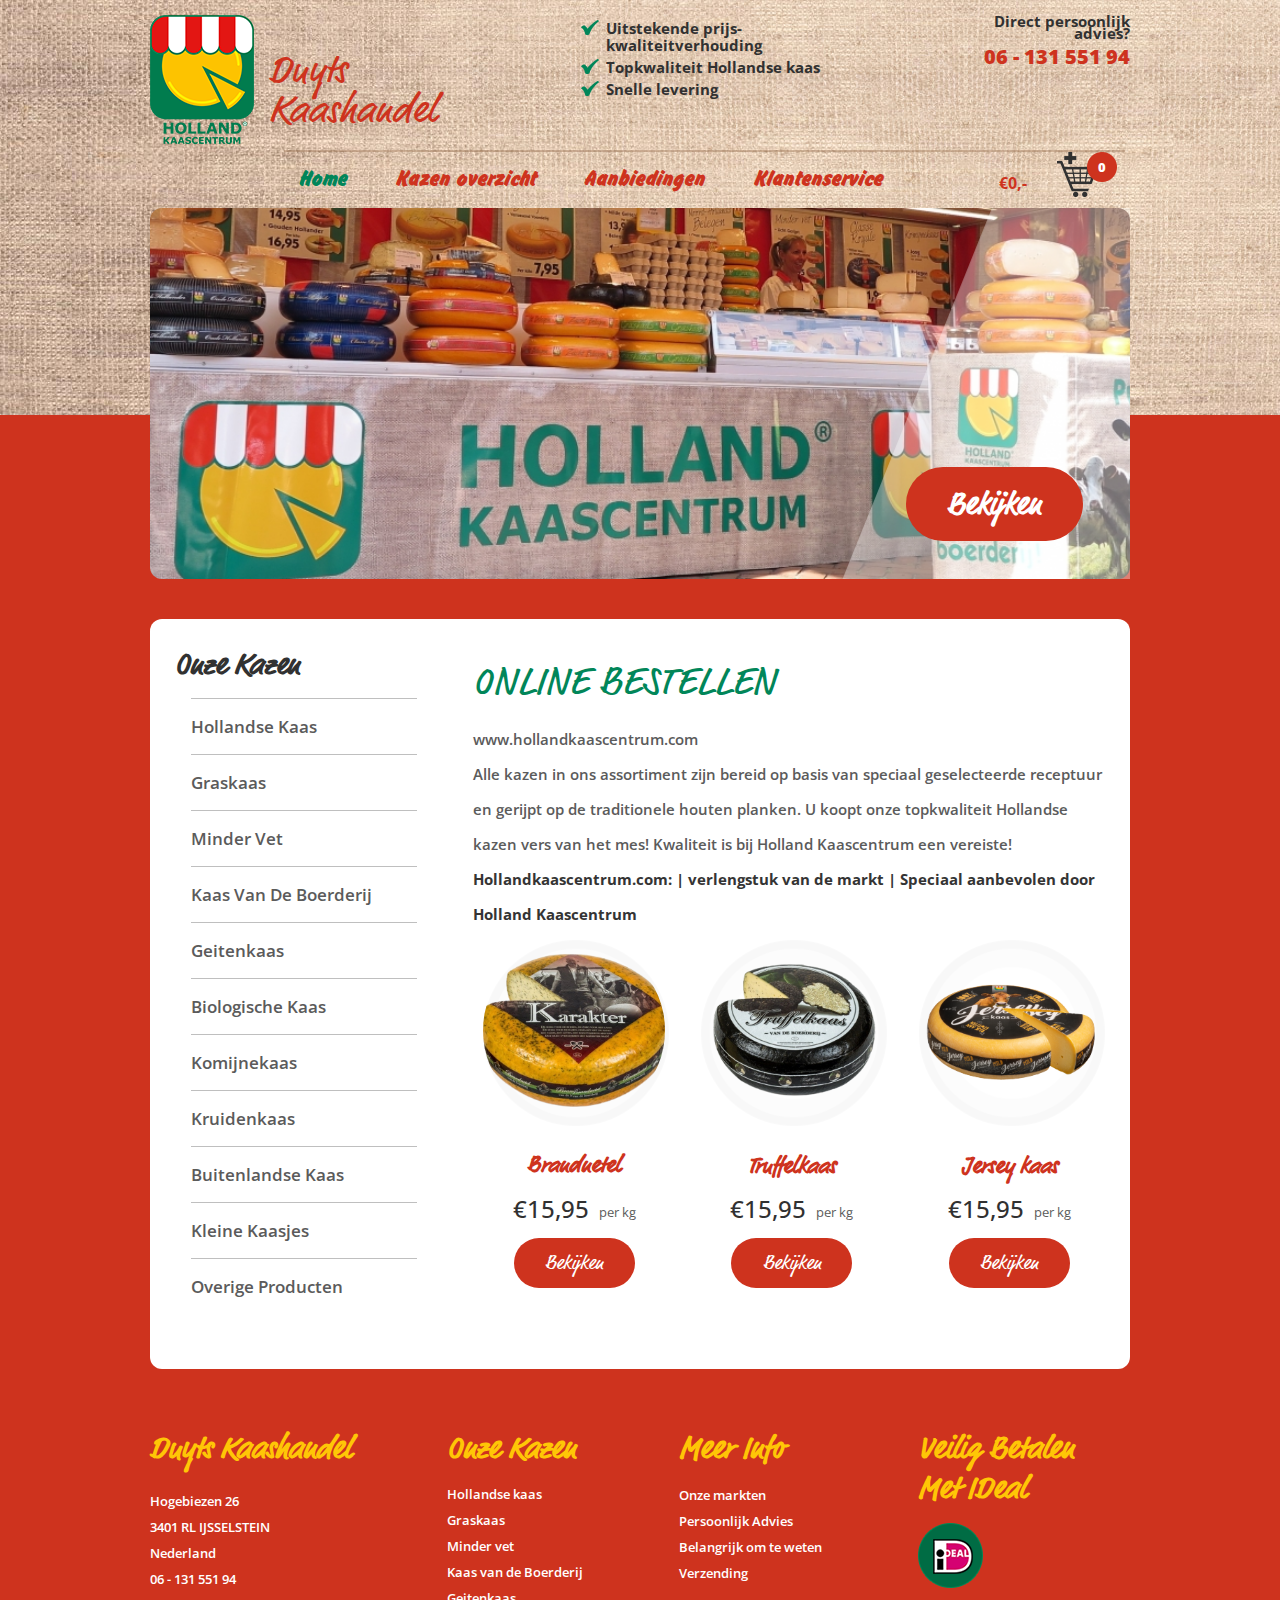
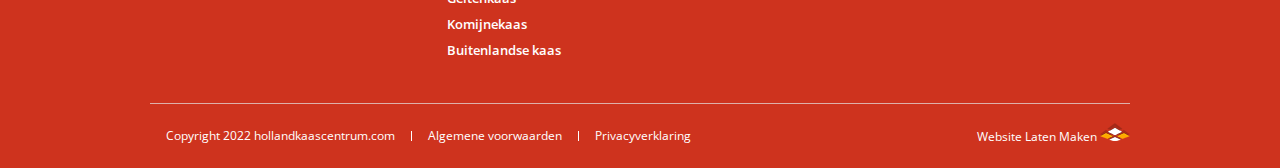
==== kaaswebsite/index.html @ fe4b39b5 "Add files via upload" ====
<!DOCTYPE html>
<html lang="en">

<head>
  <meta charset="UTF-8">
  <meta http-equiv="X-UA-Compatible" content="IE=edge">
  <meta name="viewport" content="width=device-width, initial-scale=1.0">
  <title>Kaas</title>
  <link rel="stylesheet" href="assets/css/style.css">
</head>

<body>
  <div class="container">
    <div class="header">
      <div class="logo"><img src="./assets/img/logo.png"></div>
      <div class="headers">
        <div class="header_top">
          <h2>Duyts Kaashandel</h2>
          <ul>
            <li><p>Uitstekende prijs-kwaliteitverhouding</p></li>
            <li><p>Topkwaliteit Hollandse kaas</p></li>
            <li><p>Snelle levering</p></li>
          </ul>
          <div class="header_number">
            <h4>Direct persoonlijk advies?</h4><br>
            <p>06 - 131 551 94</p>
          </div>
        </div>
        <div class="line3"></div>
        <div class="header_bottom">
          <div class="nav">
            <ul>
              <li><a href="#" class="active">Home</a></li>
              <li><a href="#">Kazen overzicht</a></li>
              <li><a href="#">Aanbiedingen</a></li>
              <li><a href="#">Klantenservice</a></li>
              <div class="nav_shop_right">
                <p>€0,-</p><a href="#" class="nav_shop">
                  <div class="nav_shop_image">0</div>
                </a>
              </div>
            </ul>
          </div>
        </div>
      </div>
    </div>
    <div class="main">
      <div class="first_image">
        <div class="first_image_space"></div>
        <div class="bekijken">
          <h5>Bekijken</h5>
        </div>
      </div>
      <div class="items">
        <div class="items_menu">
          <h4>Onze Kazen</h4>
          <ul>
            <li>
              <div class="line"></div><a href="#">Hollandse Kaas</a>
            </li>
            <li>
              <div class="line"></div><a href="#">Graskaas</a>
            </li>
            <li>
              <div class="line"></div><a href="#">Minder Vet</a>
            </li>
            <li>
              <div class="line"></div><a href="#">Kaas Van De Boerderij</a>
            </li>
            <li>
              <div class="line"></div><a href="#">Geitenkaas</a>
            </li>
            <li>
              <div class="line"></div><a href="#">Biologische Kaas</a>
            </li>
            <li>
              <div class="line"></div><a href="#">Komijnekaas</a>
            </li>
            <li>
              <div class="line"></div><a href="#">Kruidenkaas</a>
            </li>
            <li>
              <div class="line"></div><a href="#">Buitenlandse Kaas</a>
            </li>
            <li>
              <div class="line"></div><a href="#">Kleine Kaasjes</a>
            </li>
            <li>
              <div class="line"></div><a href="#">Overige Producten</a>
            </li>
          </ul>
        </div>
        <div class="items_kazen">
          <h4>ONLINE BESTELLEN</h4>
          <p>
            www.hollandkaascentrum.com<br>

            Alle kazen in ons assortiment zijn bereid op basis van speciaal geselecteerde receptuur en gerijpt op de
            traditionele houten planken. U koopt onze topkwaliteit Hollandse kazen vers van het mes! Kwaliteit is bij
            Holland Kaascentrum een vereiste!
          </p>
          <strong>
            Hollandkaascentrum.com: | verlengstuk van de markt | Speciaal aanbevolen door Holland Kaascentrum
          </strong>
          <div class="kazen_grid">
            <div class="kaas">
              <img src="./assets/img/brandnetelkaas.png" class="kaas_img">
              <strong class="kaas_naam">Brandnetel</strong>
              <div class="kaas_prijs"><h5>€15,95 </h5><p>per kg</p></div>
              <div class="kaas_bekijken">Bekijken</div>
            </div>
            <div class="kaas">
              <img src="./assets/img/truffelkaas.png" class="kaas_img">
              <strong class="kaas_naam">Truffelkaas</strong>
              <div class="kaas_prijs"><h5>€15,95 </h5><p>per kg</p></div>
              <div class="kaas_bekijken">Bekijken</div>
            </div>
            <div class="kaas">
              <img src="./assets/img/jersey.png" class="kaas_img">
              <strong class="kaas_naam">Jersey kaas</strong>
              <div class="kaas_prijs"><h5>€15,95 </h5><p>per kg</p></div>
              <div class="kaas_bekijken">Bekijken</div>
            </div>
          </div>
        </div>
      </div>
    </div>
    <div class="footer">
      <div class="footertext">
        <div class="footertext_one">
          <h4>Duyts Kaashandel</h4>
          <p>
            Hogebiezen 26<br>
            3401 RL IJSSELSTEIN<br>
            Nederland<br>
            06 - 131 551 94
          </p>
        </div>
        <div class="footertext_two">
          <h4>Onze Kazen</h4>
          <p>
            Hollandse kaas<br>
            Graskaas<br>
            Minder vet<br>
            Kaas van de Boerderij<br>
            Geitenkaas<br>
            Komijnekaas<br>
            Buitenlandse kaas
          </p>
        </div>
        <div class="footertext_three">
          <h4>Meer Info</h4>
          <p>
            Onze markten<br>
            Persoonlijk Advies<br>
            Belangrijk om te weten<br>
            Verzending
          </p>
        </div>
        <div class="footertext_four">
          <h4>Veilig Betalen<br>Met IDeal</h4>
          <img src="./assets/img/ideal.png">
        </div>
      </div>
      <div class="line2"></div>
      <div class="footer_end">
        <ol>
          <li class="footer_end_first">Copyright 2022 <a href="#">hollandkaascentrum.com</a></li>
          <li><a href="#">Algemene voorwaarden</a></li>
          <li><a href="#">Privacyverklaring</a></li>
        </ol>
        <a href="https://www.vwebdesign.nl/l353/webshop-laten-bouwen" class="footer_end_last">Website Laten Maken <img src="./assets/img/iconMkn.png"></a>
      </div>
    </div>
  </div>
</body>

</html>
---- kaaswebsite/assets/css/style.css ----
*, *::before, *::after {
  margin: 0;
  padding: 0;
}

body {
  font-family: Arial, Helvetica, sans-serif;
  box-sizing: border-box;
  background-color: #ce331e;
  background-image: url('../../assets/img/bgHome.jpg');
  background-repeat: no-repeat;
}

@font-face {
  src: url(../../assets/fonts/flashb-webfont.woff2);
  font-family: flashdbolregular;
}

@font-face {
  src: url(../../assets/fonts/marketweb-webfont.woff2);
  font-family: market_webregular;
}

@font-face {
  src: url(../../assets/fonts/memvYaGs126MiZpBA-UvWbX2vVnXBbObj2OVTS-muw.woff2);
  font-family: Open Sans;
}

html:focus-within {
  scroll-behavior: smooth;
}

.container {
  max-width: 980px;
  margin: 0 auto;
}

.header {
  display: flex;
  margin-top: 15px;
  width: 100%;
}

.headers {
  min-width: 0;
  width: 100%;
}

.header_top {
  display: flex;
}

.header_top h2 {
  font-family: 'market_webregular';
  font-weight: normal;
  color: #ce331e;
  font-size: 2.5rem;
  margin-top: 35px;
  margin-left: 15px;
}

.header_top ul {
  min-width: 35%;
  margin-left: 7%;
}

.header_top ul li {
  font-family: 'Open Sans',sans-serif;
  font-weight: 700;
  color: #313131;
  font-size: 15px;
  margin-top: 5px;
  background: url('../../assets/img/iconList.png') left top no-repeat;
  line-height: 17px;
  width: 100%;
  list-style-type: none;
  text-decoration: none;
}

.header_top ul li p {
  margin-left: 25px;
}

.header_number h4 {
  font-weight: 700;
  color: #313131;
  font-size: 15px;
}

.header_number p {
  color: #ce331e;
  font-weight: 800;
  font-size: 20px;
  font-family: 'Open Sans',sans-serif;
}

.header_number {
  text-align: right;
  margin-left: 5%;
  font-family: 'Open Sans',sans-serif;
  font-weight: 700;
  color: #313131;
  font-size: 15px;
  line-height: 12px;
}

.header_bottom {
  display: flex;
  width: 96%;
  border-top: 2px solid rgba(140, 95, 62, 0.365);
  margin-left: 30px;
  margin-top: 20px;
}

.nav {
  width: 100%;
}

.nav ul {
  display: flex;
  width: 100%;
  gap: 1rem;
}

.nav ul li {
  font-size: 24px;
  padding: 1rem;
  font-family: 'flashdbolregular';
  list-style-type: none;
}

.nav ul li a {
  text-decoration: none;
  color: #ce331e;
}

.nav ul li a:hover {
  color: #018659;
}

.nav ul li a.active {
  color: #018659;
}

.nav_shop {
  margin-left: auto;
  margin-right: 0;
  background-image: url('../../assets/img/shop.png');
  /* background-size: cover; */
  background-repeat: no-repeat;
  width: 100%;
}

.nav_shop_right {
  margin-left: auto;
  margin-right: 0;
  width: 15%;
  display: flex;
}

.nav_shop_right p {
  margin-left: auto;
  margin-right: 0;
  margin-top: 20px;
  padding-right: 30px;
  color: #ce331e;
  font-size: 16px;
  font-family: 'Open Sans',sans-serif;
  font-weight: bolder;
}

.nav_shop_right a {
  text-decoration: none;
  list-style-type: none;
  color: #ffffff;
}

.nav_shop_image {
  background-image: url('../../assets/img/bgshopitem.png');
  background-repeat: no-repeat;
  margin-left: 30px;
  text-align: center;
  height: 100%;
  line-height: 30px;
  width: 30px;
  font-weight: 800;
  font-family: 'Open Sans',sans-serif;
  color: #fff;
  font-size: 13px;
}

.main {
  width: 100%;
  margin: 0 auto;
}

.first_image {
  width: 100%;
  height: 371px;
  margin-top: 0px;
  border-radius: 12px;
  background-color: firebrick;
  background-image: url('../../assets/img/1-slider1.jpg');
  background-size: cover;
  background-repeat: no-repeat;
  display: flex;
}

.first_image_space {
  width: 700px;
  height: 100%;
}

.first_image .bekijken {
  background-image: url('../../assets/img/bekijkenimg.png');
  width: 291px;
  height: 371px;
}

.first_image .bekijken h5 {
  width: 177px;
  height: 74px;
  border-radius: 50px;
  background-color: #ce331e;
  text-align: center;
  font-family: 'market_webregular';
  font-size: 32px;
  color: #fff;
  line-height: 74px;
  margin-top: 90%;
  margin-left: 22%;
}

.first_image .bekijken h5:hover {
  background-color: #ffc606;
  cursor: pointer;
}

.items {
  width: 100%;
  height: 750px;
  background-color: #fff;
  margin-top: 40px;
  border-radius: 12px;
  display: flex;
}

.items h4 {
  color: #313131;
  padding-top: 30px;
  padding-left: 25px;
  padding-bottom: 18px;
  font-family: 'market_webregular';
  font-size: 31px;
}

.items_menu {
  width: 33%;
  height: 100%;
}

.items_menu ul {
  padding-left: 25px;
}

.items_menu ul li {
  font-size: 17px;
  padding: 1rem;
  font-family: 'Open Sans',sans-serif;
  list-style-type: none;
  line-height: 55px;
  padding: 0px 0px 0px 16px;
  font-weight: 600;
}

.items_menu ul li a {
  text-decoration: none;
  color: #5b5b5b;
}

.line {
  width: 80%;
  height: 1px;
  background-color:rgba(96, 96, 96, 0.4);
}

.items_kazen {
  width: 65%;
  height: 100%;
}

.items_kazen h4 {
  color: #018659;
  padding-top: 30px;
  padding-left: 25px;
  padding-bottom: 18px;
  font-family: 'market_webregular';
  font-size: 40px;
  padding: 43px 0 20px;
  font-weight: normal;
}

.items_kazen p {
  font-size: 15px;
  font-weight: 600;
  color: #5b5b5b;
  line-height: 35px;
  font-family: 'Open Sans',sans-serif;
}

.items_kazen strong {
  font-size: 15px;
  font-weight: bold;
  color: #343434;
  line-height: 35px;
  font-family: 'Open Sans',sans-serif;
}

.kazen_grid {
  display: grid;
  gap: 1rem;
  width: 100%;
  grid-template-columns: repeat(3, 1fr);
}

.kaas {
  z-index: 2;
  text-align: center;
}

.kaas img {
  background-image: url('../../assets/img/bgPrct.png');
  background-repeat: no-repeat;
  width: 90%;
  z-index: 1;
  margin-bottom: 15px;
  border: 8px solid transparent;
  border-radius: 500px;
}

.kaas strong {
  font-size: 24px;
  color: #ce331e;
  font-family: 'market_webregular';
  text-align: center;
  margin-top: 10px;
}

.kaas_prijs {
  display: flex;
  text-align: center;
  margin-top: 4%;
  justify-content: center;
}

.kaas_prijs h5 {
  font-family: 'Open Sans',sans-serif;
  font-weight: 500;
  font-style: normal;
  font-size: 24px;
  color: #313131;
}

.kaas_prijs p {
  font-family: 'Open Sans',sans-serif;
  font-weight: 400;
  font-style: normal;
  font-size: 13px;
  color: #5b5b5b;
  margin-left: 10px;
  margin-top: 3px;
}

.kaas_bekijken {
  display: flex;
  justify-content: center;
  background-color: #ce331e;
  width: 50%;
  padding: 15px 10px;
  border-radius: 50px;
  font-size: 20px;
  color: #fff;
  font-family: 'market_webregular';
  text-align: center;
  text-decoration: none;
  margin-top: 4%;
  margin-left: 20%;
}

.kaas:hover .kaas_bekijken {
  background-color: #ffc606;
}

.kaas:hover  .kaas_naam {
  color: #ffc606;
}

.kaas:hover {
  cursor: pointer;
}

.kaas:hover .kaas_img{
  border: 8px solid #ffc606;
  border-radius: 500px;
}

.footer {
  margin-top: 6%;
  width: 100%;
  height: 340px;
  color: #ffffff;
}

.footertext {
  display: flex;
  gap: 6rem;
}

.footertext h4 {
  color: #ffc606;
  font-family: 'market_webregular';
  font-size: 32px;
  line-height: 40px;
}

.footertext p {
  font-size: 13px;
  font-family: 'Open Sans',sans-serif;
  font-weight: 600;
  line-height: 26px;
  margin-top: 10%;
}

.footertext_four img {
  margin-top: 10%;
}

.line2 {
  width: 100%;
  height: 1px;
  background-color:rgba(229, 229, 229, 0.7);
  margin-top: 4%;
}

.footer_end {
  display: flex;
  margin-top: 2.8%;
  margin-left: 0%;
}

.footer_end ol {
  display: flex;
}

.footer_end ol li {
  font-size: 12px;
  color: #fff;
  font-family: 'Open Sans',sans-serif;
  font-weight: 400;
  line-height: 9px;
  border-left: solid 1px #fff;
  list-style-type: none;
  padding-left: 1rem;
  padding-right: 1rem;
}

.footer_end ol .footer_end_first {
  border: none;
}

.footer_end_last {
  list-style-type: none;
  border: none;
  margin-left: auto;
  font-size: 12px;
  color: #fff;
  font-family: 'Open Sans',sans-serif;
  font-weight: 400;
  line-height: 9px;
  text-decoration: none;
  margin-top: -8px;
}

.footer_end_last:hover {
  text-decoration: underline;
}

.footer_end ol li a {
  text-decoration: none;
  color: #fff;
}

.footer_end ol li a:hover {
  text-decoration: underline;
}

@media screen and (max-width:1080px) {
  .logo img {
    margin-left: 50px;
    width: 75%;
  }

  .header_top h2 {
    font-size: 25px;
    margin-left: 30px;
  }

  .header_top ul {
    margin-left: 3%;
  }

  .header_top ul li p {
    font-size: 12px;
  }

  .nav ul {
    gap: 0.3rem;
  }

  .nav ul li {
    padding: 0.5rem;
  }

  .nav ul li a {
    font-size: 18px;
  }

  .nav_shop_right p {
    margin-top: 10px;
  }

  .header_number {
    margin-left: 2%;
  }

  .header_number h4 {
    font-size: 12px;
  }

  .header_number p {
    font-size: 17px;
  }

  .header_bottom {
    width: 86%;
    line-height: 30px;
  }

  .main {
    width: 90%;
  }
}

@media screen and (max-width:768px) {
  .main {
    width: 40%;
  }
}
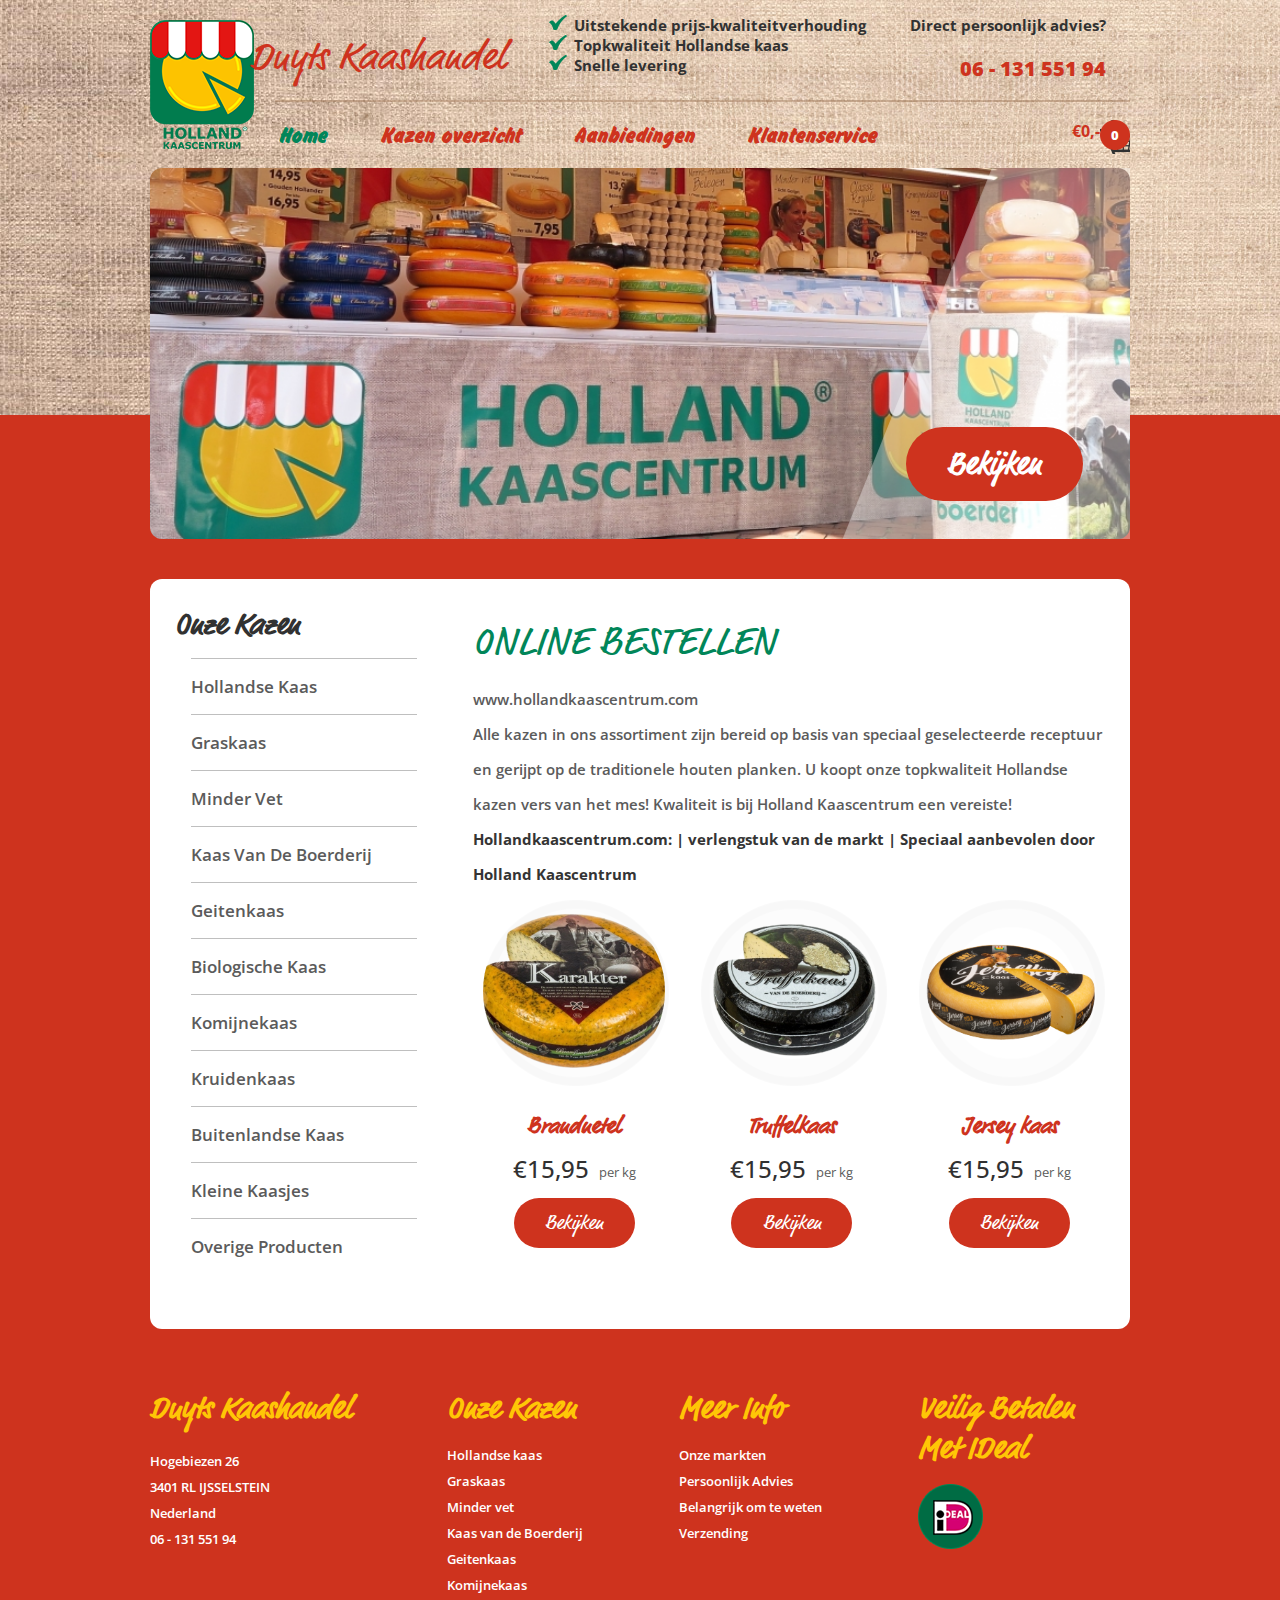
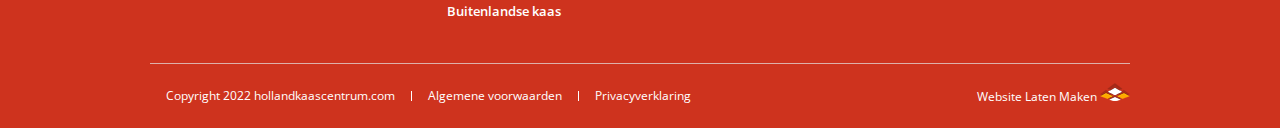
==== commit f26bfbbe: "Add files via upload" ====
--- a/kaaswebsite/index.html
+++ b/kaaswebsite/index.html
@@ -11,24 +11,25 @@
 
 <body>
   <div class="container">
-    <div class="header">
-      <div class="logo"><img src="./assets/img/logo.png"></div>
-      <div class="headers">
+  <!-- HEADER START -->
+    <header>
+        <img src="./assets/img/logo.png" class="logo">
+
         <div class="header_top">
-          <h2>Duyts Kaashandel</h2>
+          <h1>Duyts Kaashandel</h1>
           <ul>
             <li><p>Uitstekende prijs-kwaliteitverhouding</p></li>
             <li><p>Topkwaliteit Hollandse kaas</p></li>
             <li><p>Snelle levering</p></li>
           </ul>
-          <div class="header_number">
+          <div class="header_top_contact">
             <h4>Direct persoonlijk advies?</h4><br>
             <p>06 - 131 551 94</p>
           </div>
         </div>
-        <div class="line3"></div>
+
         <div class="header_bottom">
-          <div class="nav">
+          <nav>
             <ul>
               <li><a href="#" class="active">Home</a></li>
               <li><a href="#">Kazen overzicht</a></li>
@@ -40,10 +41,11 @@
                 </a>
               </div>
             </ul>
-          </div>
+          </nav>
         </div>
-      </div>
-    </div>
+
+    </header>
+    <!-- HEADER END -->
     <div class="main">
       <div class="first_image">
         <div class="first_image_space"></div>
--- a/kaaswebsite/assets/css/style.css
+++ b/kaaswebsite/assets/css/style.css
@@ -35,33 +35,55 @@
   margin: 0 auto;
 }
 
-.header {
-  display: flex;
-  margin-top: 15px;
-  width: 100%;
-}
-
-.headers {
-  min-width: 0;
-  width: 100%;
+a {
+  text-decoration: none;
+  color: #ffffff;
+}
+
+li {
+  list-style-type: none;
+}
+
+button {
+  cursor: pointer;
+}
+
+.active {
+  color: #018659;
+}
+
+/* HEADER START */
+header {
+  display: grid;
+  margin-top: 1.5%;
+  margin-bottom: 1.5%;
+  width: 100%;
+  grid-template-columns: repeat(2, auto);
+}
+
+.logo {
+  grid-row-start: 1;
+  grid-row-end: 3;
+  padding: 5px 0px;
 }
 
 .header_top {
   display: flex;
-}
-
-.header_top h2 {
+  gap: 5%;
+  margin-left: -7%;
+}
+
+.header_top h1 {
   font-family: 'market_webregular';
   font-weight: normal;
   color: #ce331e;
   font-size: 2.5rem;
-  margin-top: 35px;
-  margin-left: 15px;
+  display: flex;
+  align-items: center;
 }
 
 .header_top ul {
-  min-width: 35%;
-  margin-left: 7%;
+  margin-left: 0%;
 }
 
 .header_top ul li {
@@ -69,9 +91,7 @@
   font-weight: 700;
   color: #313131;
   font-size: 15px;
-  margin-top: 5px;
   background: url('../../assets/img/iconList.png') left top no-repeat;
-  line-height: 17px;
   width: 100%;
   list-style-type: none;
   text-decoration: none;
@@ -81,64 +101,57 @@
   margin-left: 25px;
 }
 
-.header_number h4 {
+.header_top_contact h4 {
   font-weight: 700;
   color: #313131;
   font-size: 15px;
 }
 
-.header_number p {
+.header_top_contact p {
   color: #ce331e;
   font-weight: 800;
   font-size: 20px;
   font-family: 'Open Sans',sans-serif;
 }
 
-.header_number {
+.header_top_contact {
   text-align: right;
-  margin-left: 5%;
-  font-family: 'Open Sans',sans-serif;
-  font-weight: 700;
+  font-family: 'Open Sans',sans-serif;
+  font-weight: 800;
   color: #313131;
   font-size: 15px;
-  line-height: 12px;
 }
 
 .header_bottom {
   display: flex;
-  width: 96%;
   border-top: 2px solid rgba(140, 95, 62, 0.365);
-  margin-left: 30px;
-  margin-top: 20px;
-}
-
-.nav {
-  width: 100%;
-}
-
-.nav ul {
-  display: flex;
-  width: 100%;
-  gap: 1rem;
-}
-
-.nav ul li {
+  align-items: flex-end;
+  margin-left: -4%;
+}
+
+nav {
+  width: 100%;
+}
+
+nav ul {
+  display: flex;
+  width: 100%;
+  gap: 5%;
+}
+
+nav ul li {
   font-size: 24px;
-  padding: 1rem;
   font-family: 'flashdbolregular';
   list-style-type: none;
-}
-
-.nav ul li a {
+  padding: 5px;
+}
+
+nav ul li a {
   text-decoration: none;
   color: #ce331e;
 }
 
-.nav ul li a:hover {
-  color: #018659;
-}
-
-.nav ul li a.active {
+nav ul li a:hover {
   color: #018659;
 }
 
@@ -146,23 +159,16 @@
   margin-left: auto;
   margin-right: 0;
   background-image: url('../../assets/img/shop.png');
-  /* background-size: cover; */
   background-repeat: no-repeat;
-  width: 100%;
 }
 
 .nav_shop_right {
   margin-left: auto;
-  margin-right: 0;
-  width: 15%;
   display: flex;
 }
 
 .nav_shop_right p {
   margin-left: auto;
-  margin-right: 0;
-  margin-top: 20px;
-  padding-right: 30px;
   color: #ce331e;
   font-size: 16px;
   font-family: 'Open Sans',sans-serif;
@@ -171,14 +177,12 @@
 
 .nav_shop_right a {
   text-decoration: none;
-  list-style-type: none;
   color: #ffffff;
 }
 
 .nav_shop_image {
   background-image: url('../../assets/img/bgshopitem.png');
   background-repeat: no-repeat;
-  margin-left: 30px;
   text-align: center;
   height: 100%;
   line-height: 30px;
@@ -188,6 +192,7 @@
   color: #fff;
   font-size: 13px;
 }
+/* HEADER END */
 
 .main {
   width: 100%;
@@ -492,67 +497,4 @@
 
 .footer_end ol li a:hover {
   text-decoration: underline;
-}
-
-@media screen and (max-width:1080px) {
-  .logo img {
-    margin-left: 50px;
-    width: 75%;
-  }
-
-  .header_top h2 {
-    font-size: 25px;
-    margin-left: 30px;
-  }
-
-  .header_top ul {
-    margin-left: 3%;
-  }
-
-  .header_top ul li p {
-    font-size: 12px;
-  }
-
-  .nav ul {
-    gap: 0.3rem;
-  }
-
-  .nav ul li {
-    padding: 0.5rem;
-  }
-
-  .nav ul li a {
-    font-size: 18px;
-  }
-
-  .nav_shop_right p {
-    margin-top: 10px;
-  }
-
-  .header_number {
-    margin-left: 2%;
-  }
-
-  .header_number h4 {
-    font-size: 12px;
-  }
-
-  .header_number p {
-    font-size: 17px;
-  }
-
-  .header_bottom {
-    width: 86%;
-    line-height: 30px;
-  }
-
-  .main {
-    width: 90%;
-  }
-}
-
-@media screen and (max-width:768px) {
-  .main {
-    width: 40%;
-  }
 }